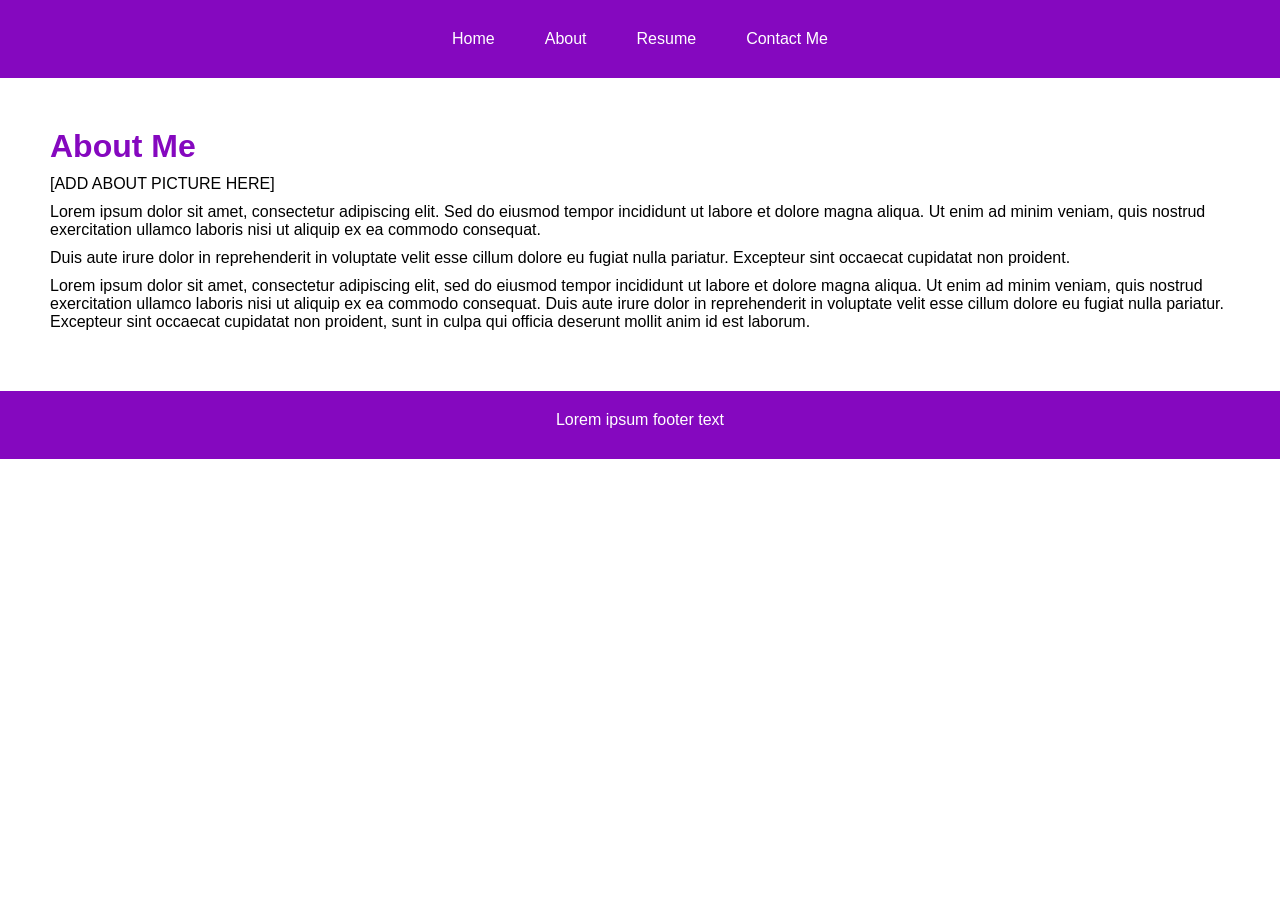
==== about.html @ a5c00978 "creating basic layout" ====
<!doctype html>
<html lang="en">

<!--
WRITTEN BY: Christine Nguyen
EMAIL: chrisln4@uci.edu
-->

<head>
  <meta charset="utf-8">
  <meta name="viewport" content="width=device-width, initial-scale=1.0">
  <meta name="author" content="Christine Nguyen">
  <meta name="description" content="this is the about page for the portfolio">
  <title>About</title>
  <link rel="stylesheet" href="index.css">
  <link rel="stylesheet" href="about.css">
</head>
<body>
  <div>
    <ul class="navigation">
      <li><a href="index.html">Home</a></li>
      <li><a href="about.html">About</a></li>
      <li><a href="resume.html">Resume</a></li>
      <li><a href="contact.html">Contact Me</a></li>
    </ul>
  </div>

  <div class="about">
    <h1>About Me</h1>
    <p>[ADD ABOUT PICTURE HERE]</p>
    <p>Lorem ipsum dolor sit amet, consectetur adipiscing elit. Sed do eiusmod tempor
      incididunt ut labore et dolore magna aliqua. Ut enim ad minim veniam, quis nostrud
      exercitation ullamco laboris nisi ut aliquip ex ea commodo consequat.</p>
    <p>Duis aute irure dolor in reprehenderit in voluptate velit esse cillum dolore eu
      fugiat nulla pariatur. Excepteur sint occaecat cupidatat non proident.</p>
    <p>Lorem ipsum dolor sit amet, consectetur adipiscing elit, sed do eiusmod tempor 
      incididunt ut labore et dolore magna aliqua. Ut enim ad minim veniam, quis nostrud 
      exercitation ullamco laboris nisi ut aliquip ex ea commodo consequat. Duis aute irure 
      dolor in reprehenderit in voluptate velit esse cillum dolore eu fugiat nulla pariatur. 
      Excepteur sint occaecat cupidatat non proident, sunt in culpa qui officia deserunt mollit 
      anim id est laborum.</p>
  </div>

  <footer>
    <p>Lorem ipsum footer text</p>
  </footer>
</body>
</html>
---- index.css ----
* {
  margin: 0;
  padding: 0;
  box-sizing: border-box;
  font-family: Arial, sans-serif;
  flex-wrap: wrap;
}
.navigation{
  background-color: #8508BF;
  display: flex;
  align-items: center;
  padding: 30px;
  gap: 50px;
  justify-content: center;
  list-style: none;
}
.navigation a{
  text-decoration: none;
  color: #FFFFFF;
}
h1, h2, h3{
  color: #8508BF;
  padding-bottom: 10px;
}
p{
  padding-bottom: 10px;
}
.intro{
  padding: 50px;
  text-align: center;
}
.projects{
  padding: 30px 50px;
}
.project{
  padding: 20px;
  margin-bottom: 20px;
  border: 1px solid #CCCCCC;
}
.project a{
  color: #8508BF;
}
footer{
  background-color: #8508BF;
  color: #FFFFFF;
  padding: 20px;
  text-align: center;
}
footer a{
  color: #FFFFFF;
}

@media (max-width: 768px) {
  .navigation{
    gap: 20px;
    justify-content: center;
  }
  .intro, .projects{
    padding: 20px;
  }
}
---- about.css ----
.about{
  padding: 50px;
}

@media (max-width: 768px) {
  .about{
    padding: 20px;
  }
}
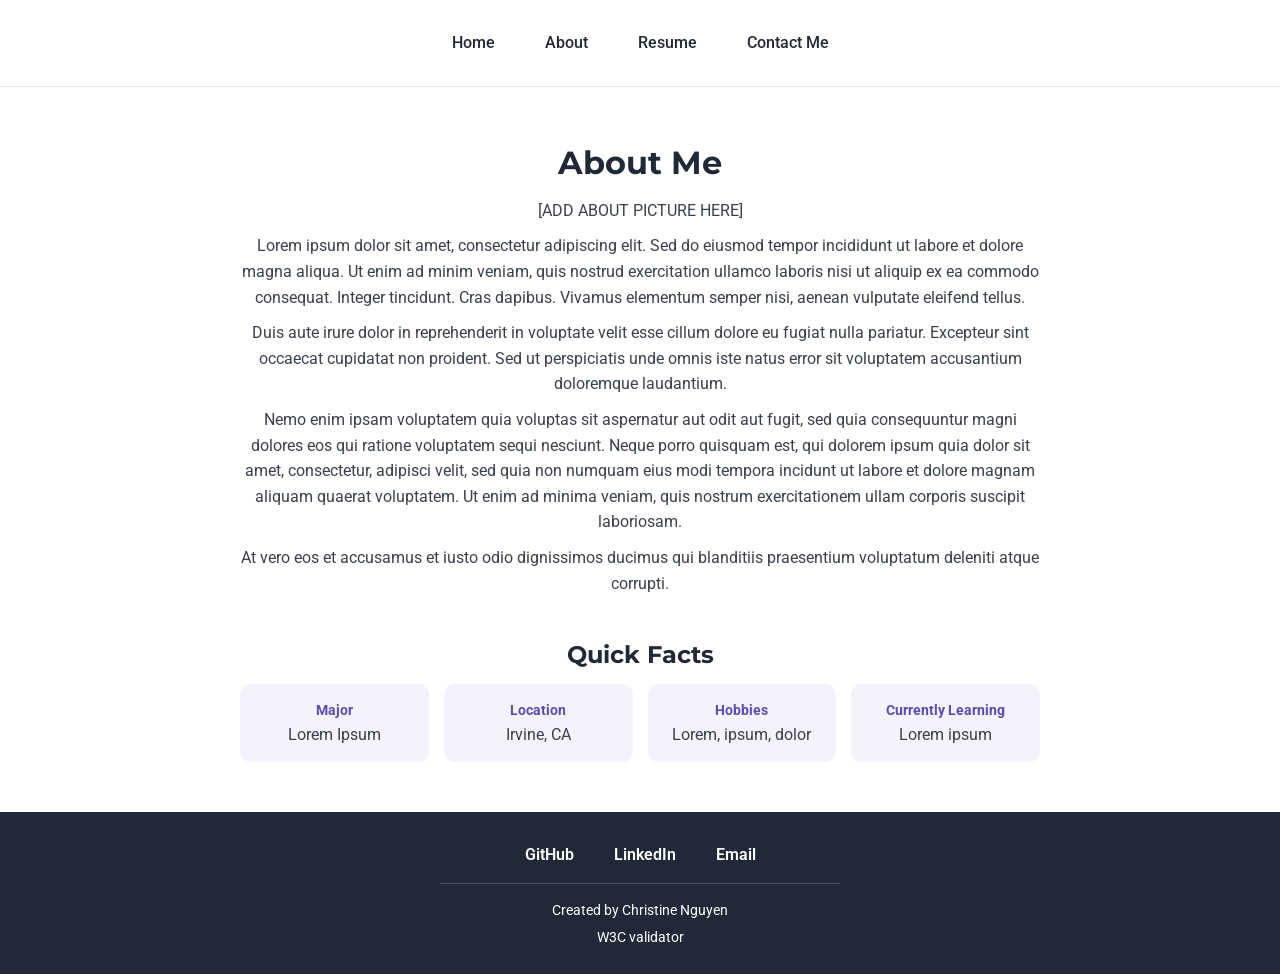
==== commit 2f85ce8e: "changing layout to look more seamless, consistent footer, color theme" ====
--- a/about.html
+++ b/about.html
@@ -12,6 +12,10 @@
   <meta name="author" content="Christine Nguyen">
   <meta name="description" content="this is the about page for the portfolio">
   <title>About</title>
+  <!-- imported google font -->
+  <link rel="preconnect" href="https://fonts.googleapis.com">
+  <link rel="preconnect" href="https://fonts.gstatic.com" crossorigin>
+  <link href="https://fonts.googleapis.com/css2?family=Montserrat:ital,wght@0,100..900;1,100..900&family=Roboto:ital,wght@0,100..900;1,100..900&display=swap" rel="stylesheet">
   <link rel="stylesheet" href="index.css">
   <link rel="stylesheet" href="about.css">
 </head>
@@ -30,19 +34,46 @@
     <p>[ADD ABOUT PICTURE HERE]</p>
     <p>Lorem ipsum dolor sit amet, consectetur adipiscing elit. Sed do eiusmod tempor
       incididunt ut labore et dolore magna aliqua. Ut enim ad minim veniam, quis nostrud
-      exercitation ullamco laboris nisi ut aliquip ex ea commodo consequat.</p>
+      exercitation ullamco laboris nisi ut aliquip ex ea commodo consequat. Integer
+      tincidunt. Cras dapibus. Vivamus elementum semper nisi, aenean vulputate eleifend
+      tellus.</p>
     <p>Duis aute irure dolor in reprehenderit in voluptate velit esse cillum dolore eu
-      fugiat nulla pariatur. Excepteur sint occaecat cupidatat non proident.</p>
-    <p>Lorem ipsum dolor sit amet, consectetur adipiscing elit, sed do eiusmod tempor 
-      incididunt ut labore et dolore magna aliqua. Ut enim ad minim veniam, quis nostrud 
-      exercitation ullamco laboris nisi ut aliquip ex ea commodo consequat. Duis aute irure 
-      dolor in reprehenderit in voluptate velit esse cillum dolore eu fugiat nulla pariatur. 
-      Excepteur sint occaecat cupidatat non proident, sunt in culpa qui officia deserunt mollit 
-      anim id est laborum.</p>
+      fugiat nulla pariatur. Excepteur sint occaecat cupidatat non proident. Sed ut
+      perspiciatis unde omnis iste natus error sit voluptatem accusantium doloremque
+      laudantium.</p>
+    <p>Nemo enim ipsam voluptatem quia voluptas sit aspernatur aut odit aut fugit, sed
+      quia consequuntur magni dolores eos qui ratione voluptatem sequi nesciunt. Neque porro
+      quisquam est, qui dolorem ipsum quia dolor sit amet, consectetur, adipisci velit, sed
+      quia non numquam eius modi tempora incidunt ut labore et dolore magnam aliquam quaerat
+      voluptatem. Ut enim ad minima veniam, quis nostrum exercitationem ullam corporis
+      suscipit laboriosam.</p>
+    <p>At vero eos et accusamus et iusto odio dignissimos ducimus qui blanditiis
+      praesentium voluptatum deleniti atque corrupti.</p>
+
+    <!-- small side box with quick facts -->
+    <aside class="facts">
+      <h2>Quick Facts</h2>
+      <ul>
+        <li><strong>Major</strong> Lorem Ipsum</li>
+        <li><strong>Location</strong> Irvine, CA</li>
+        <li><strong>Hobbies</strong> Lorem, ipsum, dolor</li>
+        <li><strong>Currently Learning</strong> Lorem ipsum</li>
+      </ul>
+    </aside>
   </div>
 
   <footer>
-    <p>Lorem ipsum footer text</p>
+    <ul class="footerlinks">
+      <li><a href="https://github.com/">GitHub</a></li>
+      <li><a href="https://www.linkedin.com/">LinkedIn</a></li>
+      <li><a href="mailto:chrisln4@uci.edu">Email</a></li>
+    </ul>
+    <p class="copyright">Created by Christine Nguyen</p>
+    <p class="copyright">
+      <a href="http://validator.w3.org/check?uri=referer">
+         W3C validator
+      </a>
+    </p>
   </footer>
 </body>
 </html>
--- a/index.css
+++ b/index.css
@@ -2,52 +2,135 @@
   margin: 0;
   padding: 0;
   box-sizing: border-box;
-  font-family: Arial, sans-serif;
+  font-family: "Roboto", Arial, sans-serif;
   flex-wrap: wrap;
 }
+/* color theme:
+   dark gray  #1F2937 (headings, footer)
+   text gray  #374151
+   purple     #5B4BB7 (buttons and links only)
+   light bg   #F4F2FB
+   border     #E5E7EB */
+body{
+  line-height: 1.6;
+  color: #374151;
+  background-color: #FFFFFF;
+}
+/* keeps images from going off the screen on phones */
+img{
+  max-width: 100%;
+  height: auto;
+}
 .navigation{
-  background-color: #8508BF;
+  background-color: #FFFFFF;
   display: flex;
   align-items: center;
   padding: 30px;
   gap: 50px;
   justify-content: center;
   list-style: none;
+  border-bottom: 1px solid #E5E7EB;
 }
 .navigation a{
   text-decoration: none;
-  color: #FFFFFF;
+  color: #1F2937;
+  font-weight: 500;
+}
+.navigation a:hover{
+  color: #5B4BB7;
 }
 h1, h2, h3{
-  color: #8508BF;
+  font-family: "Montserrat", Arial, sans-serif;
+  color: #1F2937;
   padding-bottom: 10px;
 }
 p{
   padding-bottom: 10px;
 }
+/* centers the main content on every page */
+.intro, .about, .resume, .contact{
+  max-width: 900px;
+  margin: 0 auto;
+  text-align: center;
+}
 .intro{
   padding: 50px;
-  text-align: center;
+}
+.intro p{
+  max-width: 650px;
+  margin: 0 auto;
+}
+.button{
+  display: inline-block;
+  background-color: #5B4BB7;
+  color: #FFFFFF;
+  text-decoration: none;
+  padding: 10px 25px;
+  margin: 10px 5px;
+  border-radius: 20px;
+}
+.button:hover{
+  background-color: #483A99;
 }
 .projects{
   padding: 30px 50px;
+  background-color: #F4F2FB;
+  text-align: center;
+}
+.projectlist{
+  display: flex;
+  gap: 20px;
+  max-width: 1000px;
+  margin: 0 auto;
 }
 .project{
+  flex: 1 1 300px;
   padding: 20px;
   margin-bottom: 20px;
-  border: 1px solid #CCCCCC;
+  border: 1px solid #E5E7EB;
+  border-radius: 10px;
+  background-color: #FFFFFF;
+  box-shadow: 0 2px 8px rgba(0, 0, 0, 0.06);
+}
+/* makes both project pictures the same size, cropping the extra */
+.project img{
+  width: 100%;
+  height: 200px;
+  object-fit: cover;
+  border-radius: 5px;
+  margin-bottom: 10px;
 }
 .project a{
-  color: #8508BF;
+  color: #5B4BB7;
 }
 footer{
-  background-color: #8508BF;
+  background-color: #1F2937;
   color: #FFFFFF;
-  padding: 20px;
+  padding: 30px 20px 20px;
   text-align: center;
 }
 footer a{
   color: #FFFFFF;
+  text-decoration: none;
+}
+footer a:hover{
+  text-decoration: underline;
+}
+/* puts the footer links in a row */
+.footerlinks{
+  display: flex;
+  justify-content: center;
+  gap: 40px;
+  list-style: none;
+  font-weight: 600;
+  max-width: 400px;
+  padding-bottom: 15px;
+  margin: 0 auto 15px;
+  border-bottom: 1px solid #4B5563;
+}
+.copyright{
+  font-size: 14px;
+  padding-bottom: 5px;
 }
 
 @media (max-width: 768px) {
@@ -58,4 +141,7 @@
   .intro, .projects{
     padding: 20px;
   }
+  .footerlinks{
+    gap: 20px;
+  }
 }
--- a/about.css
+++ b/about.css
@@ -1,5 +1,27 @@
 .about{
   padding: 50px;
+}
+.facts{
+  padding-top: 30px;
+}
+/* puts the facts in a row of small cards */
+.facts ul{
+  display: flex;
+  justify-content: center;
+  gap: 15px;
+  list-style: none;
+}
+.facts li{
+  flex: 1 1 180px;
+  background-color: #F4F2FB;
+  border-radius: 10px;
+  padding: 15px;
+}
+/* label on top, answer underneath */
+.facts strong{
+  display: block;
+  color: #5B4BB7;
+  font-size: 14px;
 }
 
 @media (max-width: 768px) {
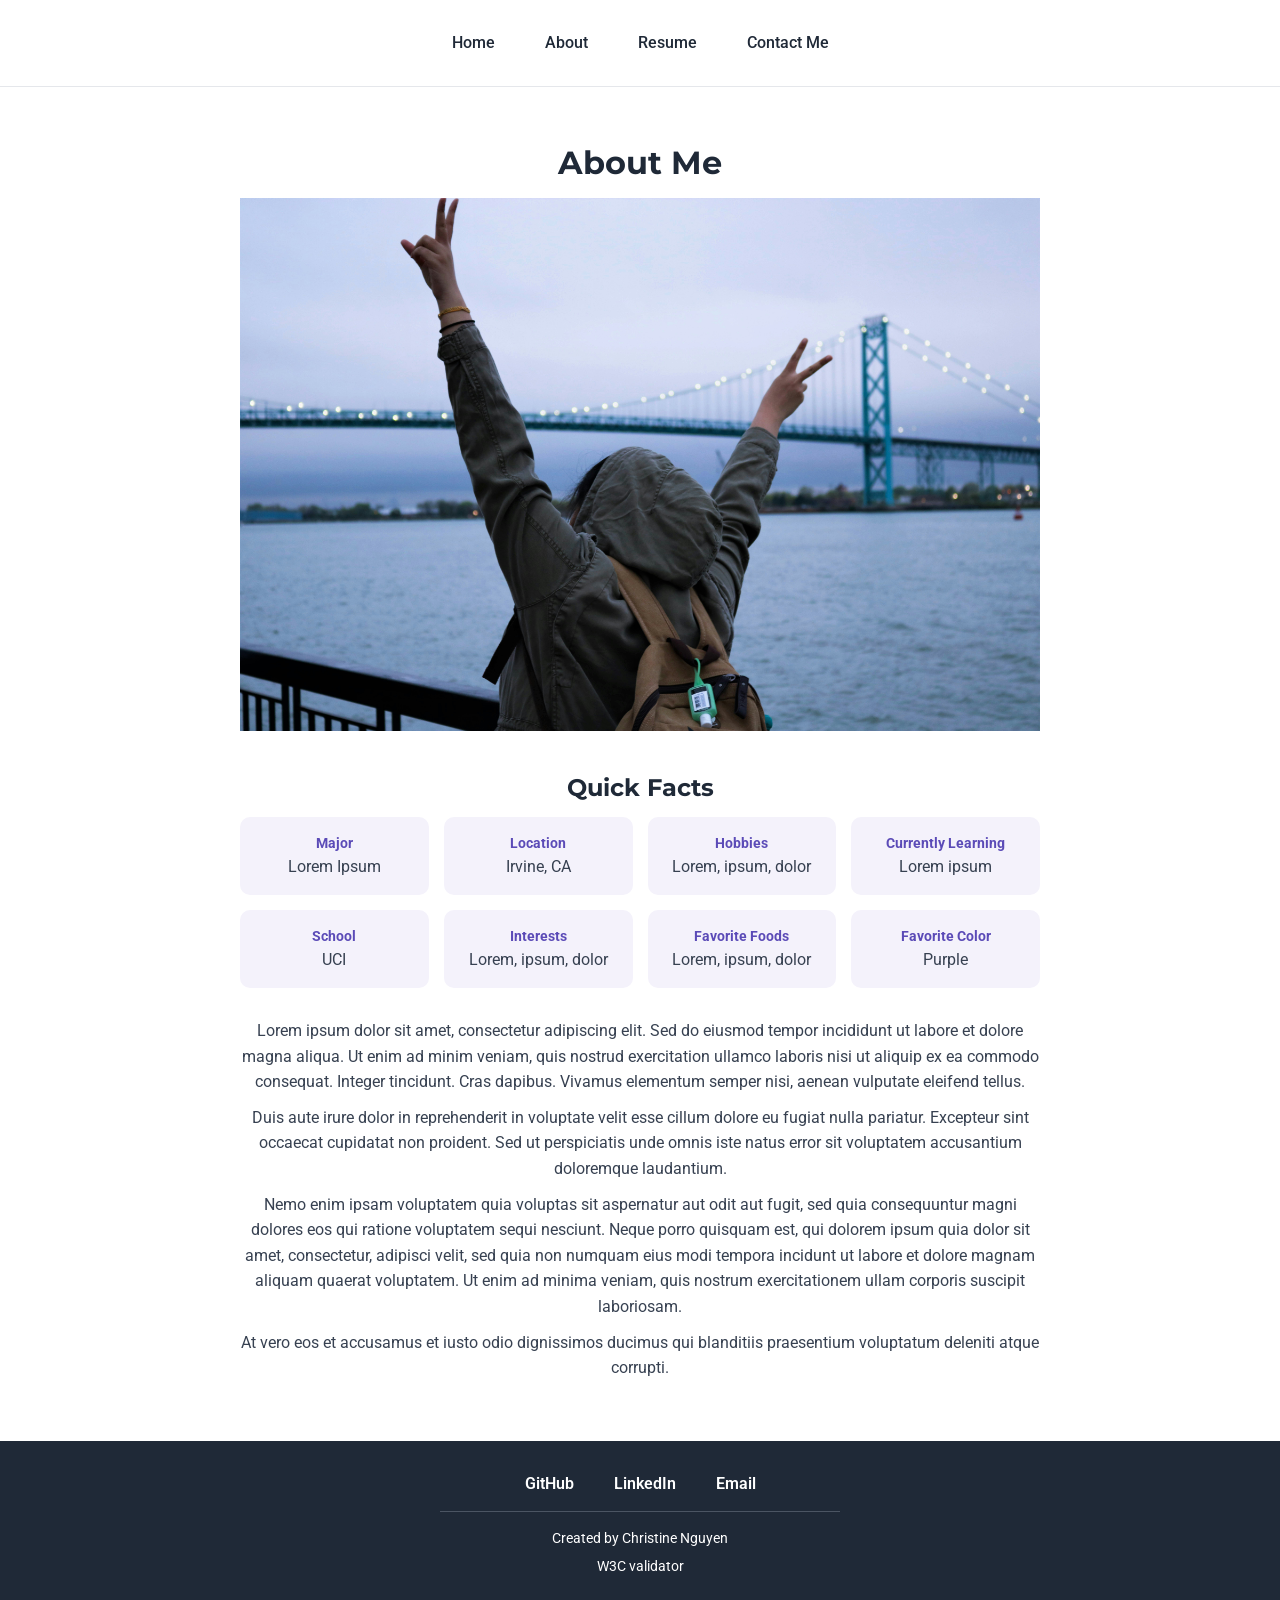
==== commit fc6ae569: "changing about layout and adding more space for info" ====
--- a/about.html
+++ b/about.html
@@ -20,18 +20,32 @@
   <link rel="stylesheet" href="about.css">
 </head>
 <body>
-  <div>
+  <nav>
     <ul class="navigation">
       <li><a href="index.html">Home</a></li>
       <li><a href="about.html">About</a></li>
       <li><a href="resume.html">Resume</a></li>
       <li><a href="contact.html">Contact Me</a></li>
     </ul>
-  </div>
+  </nav>
 
   <div class="about">
     <h1>About Me</h1>
-    <p>[ADD ABOUT PICTURE HERE]</p>
+    <img src = "me.jpg" height="200" alt="Screenshot of the Me (placeholder img) ">
+    <div class="facts">
+      <h2>Quick Facts</h2>
+      <ul>
+        <li><strong>Major</strong> Lorem Ipsum</li>
+        <li><strong>Location</strong> Irvine, CA</li>
+        <li><strong>Hobbies</strong> Lorem, ipsum, dolor</li>
+        <li><strong>Currently Learning</strong> Lorem ipsum</li>
+        <li><strong>School</strong> UCI</li>
+        <li><strong>Interests</strong> Lorem, ipsum, dolor</li>
+        <li><strong>Favorite Foods</strong> Lorem, ipsum, dolor</li>
+        <li><strong>Favorite Color</strong> Purple</li>
+      </ul>
+    </div>
+
     <p>Lorem ipsum dolor sit amet, consectetur adipiscing elit. Sed do eiusmod tempor
       incididunt ut labore et dolore magna aliqua. Ut enim ad minim veniam, quis nostrud
       exercitation ullamco laboris nisi ut aliquip ex ea commodo consequat. Integer
@@ -49,17 +63,6 @@
       suscipit laboriosam.</p>
     <p>At vero eos et accusamus et iusto odio dignissimos ducimus qui blanditiis
       praesentium voluptatum deleniti atque corrupti.</p>
-
-    <!-- small side box with quick facts -->
-    <aside class="facts">
-      <h2>Quick Facts</h2>
-      <ul>
-        <li><strong>Major</strong> Lorem Ipsum</li>
-        <li><strong>Location</strong> Irvine, CA</li>
-        <li><strong>Hobbies</strong> Lorem, ipsum, dolor</li>
-        <li><strong>Currently Learning</strong> Lorem ipsum</li>
-      </ul>
-    </aside>
   </div>
 
   <footer>
@@ -68,8 +71,8 @@
       <li><a href="https://www.linkedin.com/">LinkedIn</a></li>
       <li><a href="mailto:chrisln4@uci.edu">Email</a></li>
     </ul>
-    <p class="copyright">Created by Christine Nguyen</p>
-    <p class="copyright">
+    <p class="footertext">Created by Christine Nguyen</p>
+    <p class="footertext">
       <a href="http://validator.w3.org/check?uri=referer">
          W3C validator
       </a>
--- a/index.css
+++ b/index.css
@@ -84,7 +84,8 @@
   margin: 0 auto;
 }
 .project{
-  flex: 1 1 300px;
+  flex: 1;
+  min-width: 250px;
   padding: 20px;
   margin-bottom: 20px;
   border: 1px solid #E5E7EB;
@@ -92,16 +93,17 @@
   background-color: #FFFFFF;
   box-shadow: 0 2px 8px rgba(0, 0, 0, 0.06);
 }
-/* makes both project pictures the same size, cropping the extra */
 .project img{
   width: 100%;
-  height: 200px;
-  object-fit: cover;
   border-radius: 5px;
   margin-bottom: 10px;
 }
 .project a{
   color: #5B4BB7;
+}
+/* keeps button text white inside the project cards */
+.project .button{
+  color: #FFFFFF;
 }
 footer{
   background-color: #1F2937;
@@ -128,7 +130,7 @@
   margin: 0 auto 15px;
   border-bottom: 1px solid #4B5563;
 }
-.copyright{
+.footertext{
   font-size: 14px;
   padding-bottom: 5px;
 }
@@ -136,7 +138,6 @@
 @media (max-width: 768px) {
   .navigation{
     gap: 20px;
-    justify-content: center;
   }
   .intro, .projects{
     padding: 20px;
@@ -145,3 +146,4 @@
     gap: 20px;
   }
 }
+
--- a/about.css
+++ b/about.css
@@ -3,8 +3,8 @@
 }
 .facts{
   padding-top: 30px;
+  padding-bottom: 30px;
 }
-/* puts the facts in a row of small cards */
 .facts ul{
   display: flex;
   justify-content: center;
@@ -12,18 +12,17 @@
   list-style: none;
 }
 .facts li{
-  flex: 1 1 180px;
+  flex: 1;
+  min-width: 150px;
   background-color: #F4F2FB;
   border-radius: 10px;
   padding: 15px;
 }
-/* label on top, answer underneath */
 .facts strong{
   display: block;
   color: #5B4BB7;
   font-size: 14px;
 }
-
 @media (max-width: 768px) {
   .about{
     padding: 20px;
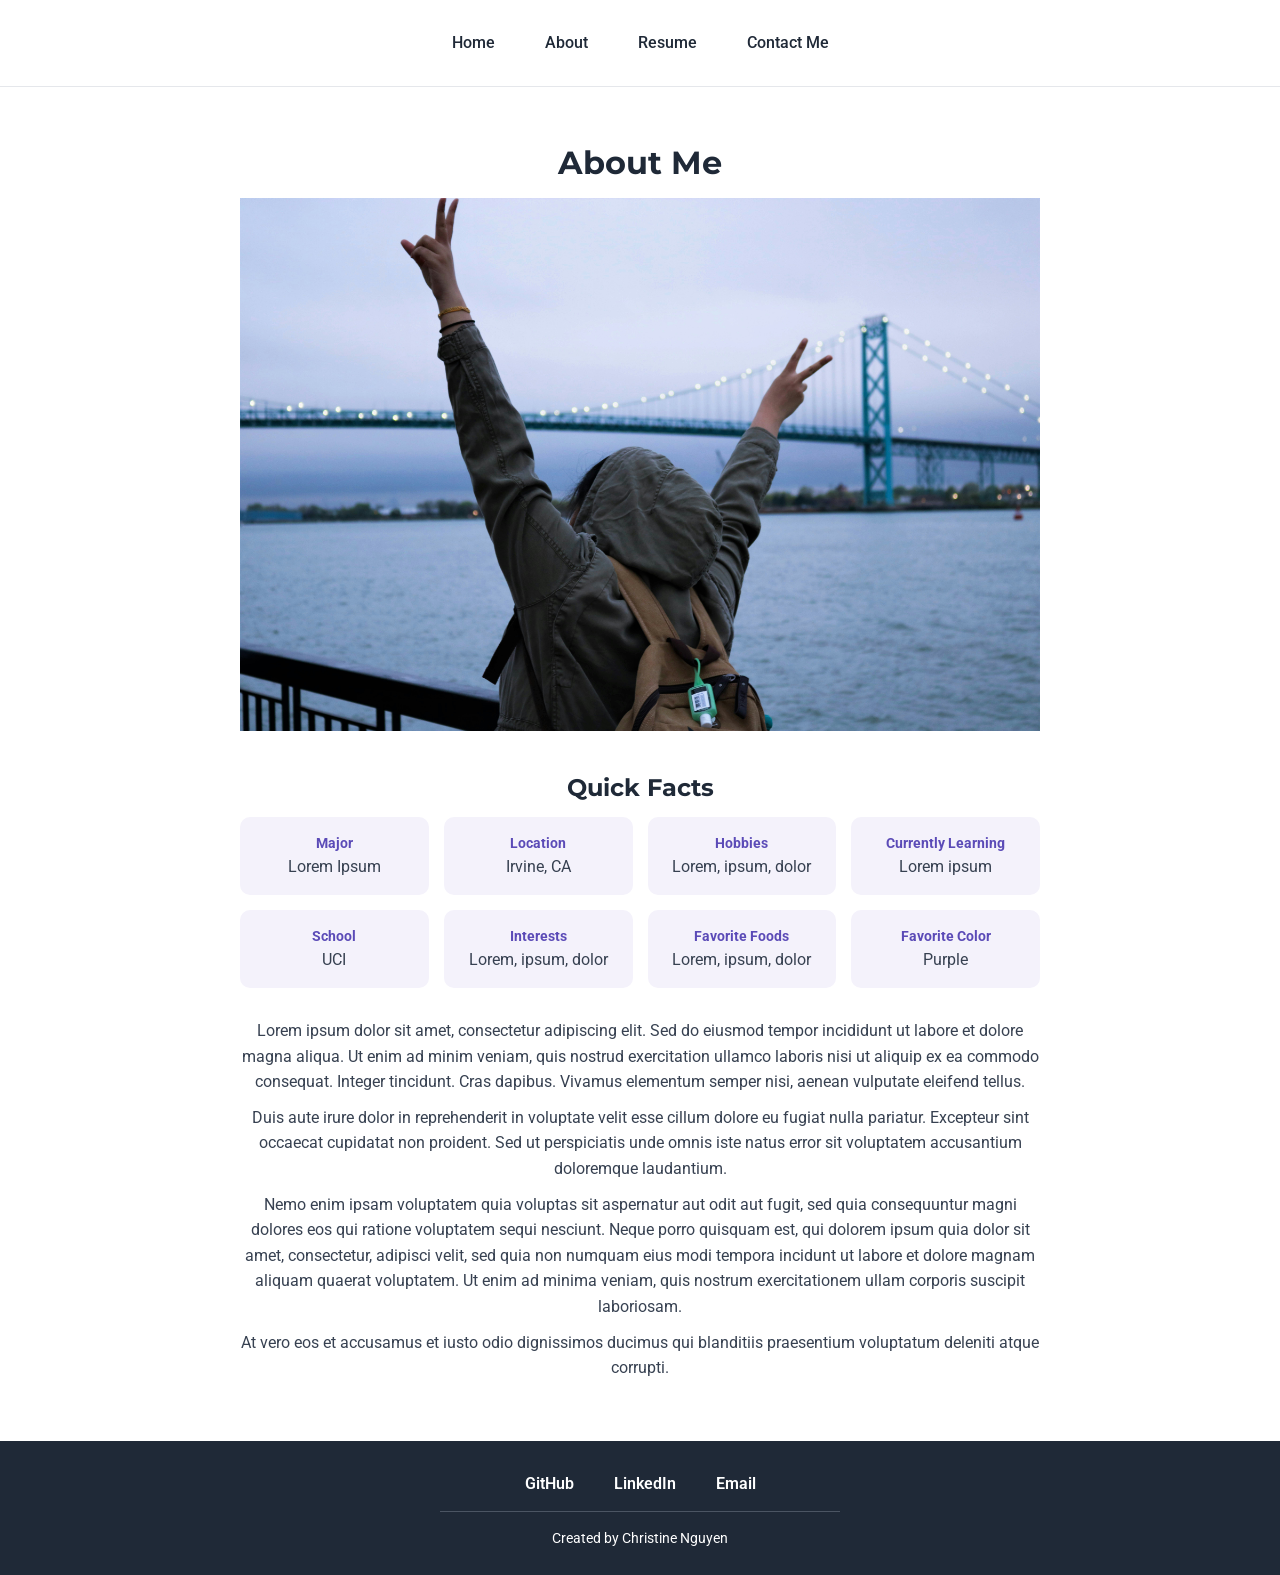
==== commit 7674d6d4: "fixing some accessibility check errors and starting on readme" ====
--- a/about.html
+++ b/about.html
@@ -20,6 +20,7 @@
   <link rel="stylesheet" href="about.css">
 </head>
 <body>
+  <!-- simple navigation at the top/center -->
   <nav>
     <ul class="navigation">
       <li><a href="index.html">Home</a></li>
@@ -31,9 +32,9 @@
 
   <div class="about">
     <h1>About Me</h1>
-    <img src = "me.jpg" height="200" alt="Screenshot of the Me (placeholder img) ">
+    <img src = "me.jpg" height="150" alt="Screenshot of the Me (placeholder img) ">
     <div class="facts">
-      <h2>Quick Facts</h2>
+      <h2>Quick Facts</h2><!--quick facts but bubble form to summarize -->
       <ul>
         <li><strong>Major</strong> Lorem Ipsum</li>
         <li><strong>Location</strong> Irvine, CA</li>
@@ -66,17 +67,13 @@
   </div>
 
   <footer>
+    <!-- using fake links as filler -->
     <ul class="footerlinks">
       <li><a href="https://github.com/">GitHub</a></li>
       <li><a href="https://www.linkedin.com/">LinkedIn</a></li>
       <li><a href="mailto:chrisln4@uci.edu">Email</a></li>
     </ul>
     <p class="footertext">Created by Christine Nguyen</p>
-    <p class="footertext">
-      <a href="http://validator.w3.org/check?uri=referer">
-         W3C validator
-      </a>
-    </p>
   </footer>
 </body>
 </html>
